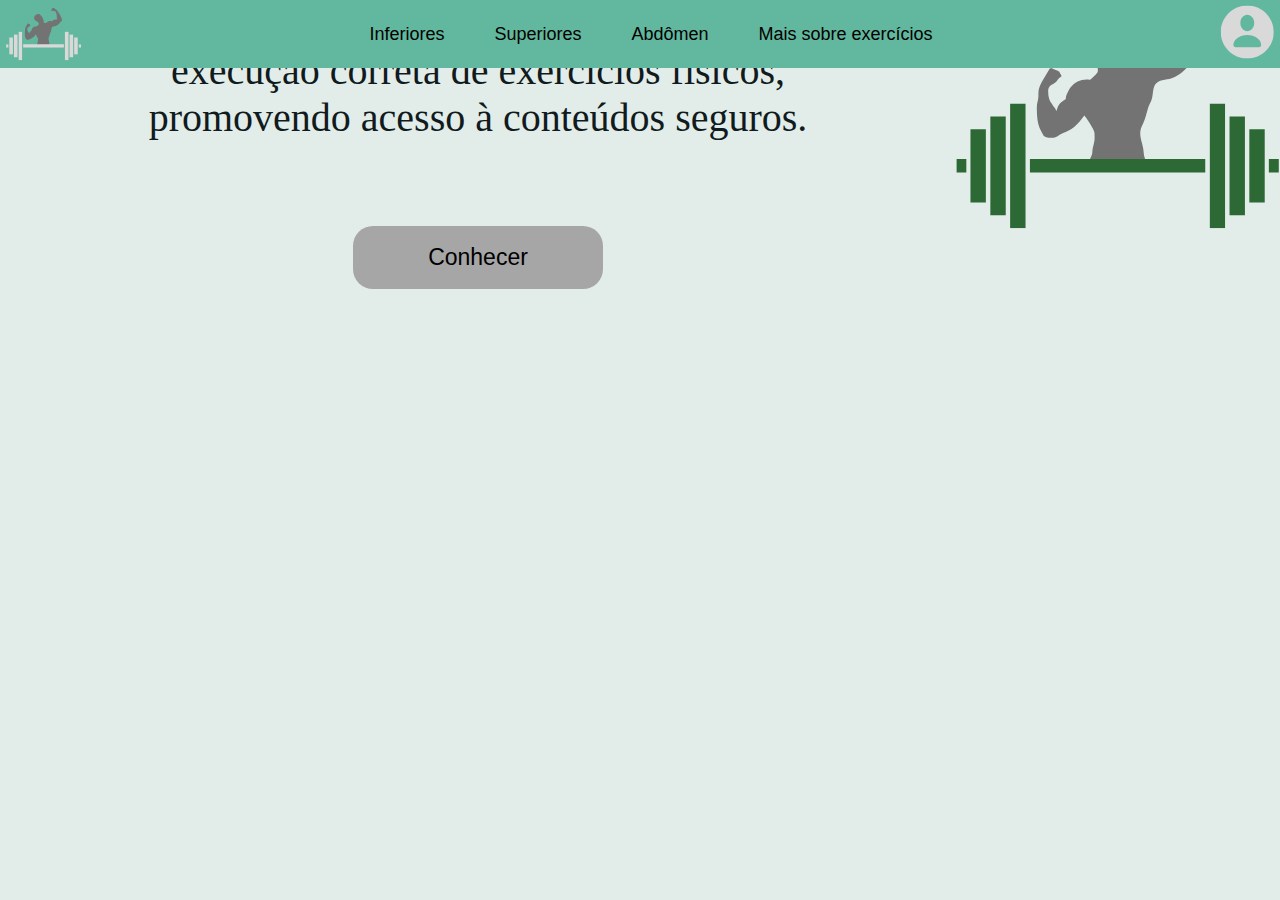
==== index.html @ ecba3f3d "first commit" ====
<!DOCTYPE html>
<html lang="en">
  <head>
    <link rel="preconnect" href="https://fonts.googleapis.com" />
    <link rel="preconnect" href="https://fonts.gstatic.com" crossorigin />

    <meta charset="UTF-8" />
    <meta name="viewport" content="width=device-width, initial-scale=1.0" />

    <title>BeHealthy</title>

    <link'
      href="https://fonts.googleapis.com/css2?family=Libre+Baskerville:wght@400;700&family=Montserrat:wght@400;600&display=swap"
      rel="stylesheet"
    />

    <link rel="stylesheet" href="/style.css" />
  </head>
  <body>
    <!-- segunda tela -->
    <header class="head">
      <img src="/icons/muscles2.svg" alt="" class="halter" />

      <div class="links">
        <a href="./pages/inferior.html">Inferiores</a>
        <a href="./pages/superior.html">Superiores</a>
        <a href="./pages/abdomen.html">Abdômen</a>
        <a href="/">Mais sobre exercícios</a>
      </div>

      <button class="user">
        <a href="./user/user.html">
          <img src="./icons/usuario.svg" alt="" class="log" />
        </a>
      </button>
    </header>
    <!-- -------------------------------------- -->

    <section class="open">
      <nav>
        <div class="content">
          <h1>
            <span>BeHealthy</span> - Um site para auxiliar na execução correta
            de exercícios físicos, promovendo acesso à conteúdos seguros.
          </h1>

          <div class="btn">
            <button>
              <a href="./user/main.html">Conhecer</a>
            </button>
          </div>
        </div>

       <div id="halter">
        <img
        src="icons/muscles.svg"
        alt="Desenho de um homem e um alter embaixo dele"
      />
       </div>
      </nav>
    </section>

    <div id="app"></div>
  </body>
</html>
---- style.css ----
* {
  box-sizing: border-box;
  padding: 0;
  margin: 0;
}

:root {
  font-size: clamp(40%, 1% + 2vw, 62.5%);

  /* colors */
  
 --bg-color: #E2EDE9;
 --ft-footer-color: #62B89E;
 --ff-color: #111B1E;
 --fc-text: #000000;
 --btn-color: #A6A6A6;
 --sv-save-color: #746c74; 
 --bg-back-text-color:#F4F4F4;
 --btn-register: #D2E4DE;

 /* fonts */

 --fz-text: 1.8rem;
 --fz-title: 2.3rem;
 --fz-primary-title: 4rem;
}

body {
  font-family: 'Montserrat', sans-serif;
  font-weight: 400;

  background-color: var(--bg-color);

  color: var(--ff-color);
  position: relative;
  
  width: 100vw;
  height: 100vh;

  align-items: center;
}

section {
  display: flex;
  
  align-items: center;
}

section h1{
  font-family: 'Libre Baskerville', serif;
  font-weight: 400;

  padding: 0rem 11rem;
  
  font-size: var(--fz-primary-title);
  text-align: center;
}

section h1 span {
  font-weight: 700;
  color: var(--fc-text);
}

nav {
  display: flex;
}

.content {
  display: flex;
  flex-direction: column;
  
  align-items: center;
}

#content {
  display: flex;
  justify-content: flex-start;
  align-items: center;
  flex-wrap: wrap;
}

.btn button {
  margin-top: 8.5rem;

  border: none;
  border-radius: 2rem;
  padding: 1.8rem 7.5rem;

  cursor: pointer;

  background-color: var(--btn-color);
}

.btn button a {
  text-decoration: none;
  color: var(--fc-text);
  font-size: var(--fz-title);
} 

.btn button:hover {
  transform: scale(1.1);
  background-color: #9e9e9e;
}








/*----- Cabeçalho -----*/
.head {
  display: flex;
  justify-content: space-between;
  padding: .5rem;

  /* display: none; */
  text-align: center;
  align-items: center;

  position: fixed;
  top: 0;
  width: 100%;

  z-index: 110;
}

.head a {
  color: var(--fc-text);
  font-size: 1.5rem;
  line-height: 1.4rem;

  gap: 10rem;


  text-decoration: none;
}

.links {
  display: flex;
  gap: 5rem;
  align-items: center;
}

.links a {
  font-size: var(--fz-text);
}









/* ----- Tela de login ----- */

.user {
  background-color:#62B89E;
  border: none;
}

#btn-log {
  background-color: var(--btn-register);
}

#btn-log:hover {
  background-color: #bed6ce;
}







/*----- Segunda tela -----*/

header {
  padding: .5rem;
  

  background-color: #62B89E;
  justify-content: space-between;
}

header .log {
  padding: 0;
}

/* main */

main {
display: flex;
flex-direction: column;

padding: 8.5rem 0 4rem 3rem;
}

.text {
  display: flex;
  background-color: var(--bg-back-text-color);

  height: 18rem;
  margin-bottom: 2.5rem;
}

.text h1 {
  font-weight: 400;

  text-align: center;
  
  
  
  font-size: var(--fz-title);
  line-height: 3.5rem;
}

.text p {
  display: flex;
  padding: 1.5rem 4rem 3rem 0;

  text-align: center;
  align-items: center;

  font-size: var(--fz-text);
  line-height: 2.7rem;
}

.text img {
  display: flex;
  width: 23rem;
  height: 18rem;
}

.text .training img{
  display: flex;
  margin-inline: 3rem 4rem;
}


/* ----- usuario ----- */

#body {
  display: flex;
  justify-content: center;
  align-items: center;

  position: relative;
  top: 15rem;
  /* font-family: 'Montserrat', sans-serif; */
}

.register {
  background-color: var(--ft-footer-color);
  width: 40rem;

  border-radius: 2rem;
  padding: 2rem 4rem;
}

body #body #user {
  display: flex;
  flex-direction: column;
  gap: 1rem;
}

#body .register h1 {
  display: flex;
  justify-content: center;
  
  font-weight: 400;
}


#body input{
  background-color: var(--bg-color);
  border: none;
  border-radius: 2rem;
  height: 4rem;
}

#body label {
  font-size: --;
}

#body .register #inputs {
  margin-top: 2rem;
}

#body .register #inputs input {
  width: 100%;
}

#body .register button {
  display: flex;
  justify-content: space-between;

  padding: 1.2rem 4rem;
  border-radius: 2rem;
  border: none;

  margin: 0 auto;
  margin-top: 3rem;
}

#body .register a {
  display: flex;
  
  padding: 1.5rem;
  justify-content: center;
  
  font-size: 1.2rem;
  
  color: var(--fc-text);
}
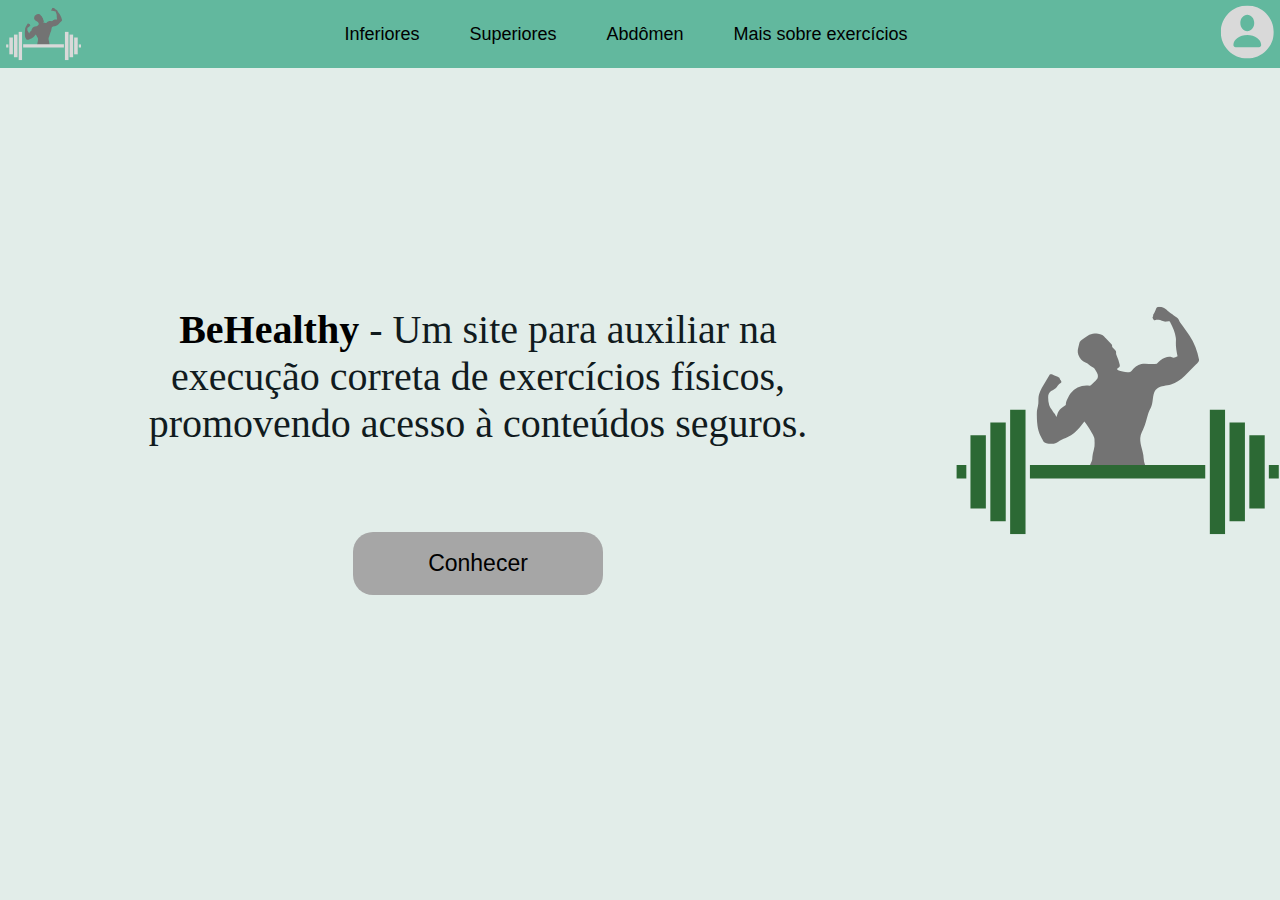
==== commit 2a137d6f: "links, inicio JS" ====
--- a/index.html
+++ b/index.html
@@ -22,10 +22,11 @@
       <img src="/icons/muscles2.svg" alt="" class="halter" />
 
       <div class="links">
-        <a href="./pages/inferior.html">Inferiores</a>
-        <a href="./pages/superior.html">Superiores</a>
-        <a href="./pages/abdomen.html">Abdômen</a>
-        <a href="/">Mais sobre exercícios</a>
+        <a href="./pages/inferior.html" onclick="route()">Inferiores</a>
+        <a href="./pages/superior.html" onclick="route()">Superiores</a>
+        <a href="./pages/abdomen.html" onclick="route()">Abdômen</a>
+        <a href="/pages/404.html" onclick="route()">Mais sobre exercícios</a>
+        <a href="/" onclick="route()"></a>
       </div>
 
       <button class="user">
@@ -61,5 +62,15 @@
     </section>
 
     <div id="app"></div>
+
+    <script src="./js/index.js" type="module" ></script>
+
+    <!-- <script>
+      function route(event) {
+        event = event || window.event
+        event.preventDefault() 
+      }
+
+    </script> -->
   </body>
 </html>
--- a/style.css
+++ b/style.css
@@ -28,6 +28,9 @@
 body {
   font-family: 'Montserrat', sans-serif;
   font-weight: 400;
+  
+  display: flex;
+  align-items: center;
 
   background-color: var(--bg-color);
 
@@ -37,7 +40,6 @@
   width: 100vw;
   height: 100vh;
 
-  align-items: center;
 }
 
 section {
@@ -77,6 +79,12 @@
   justify-content: flex-start;
   align-items: center;
   flex-wrap: wrap;
+}
+
+#content .infra {
+  display: flex;
+  align-items: flex-start;
+  flex-direction: column;
 }
 
 .btn button {
@@ -245,12 +253,10 @@
 
 #body {
   display: flex;
-  justify-content: center;
-  align-items: center;
-
-  position: relative;
-  top: 15rem;
-  /* font-family: 'Montserrat', sans-serif; */
+  margin: 0 auto;
+  /* justify-content: center; */
+  align-items: center; 
+
 }
 
 .register {
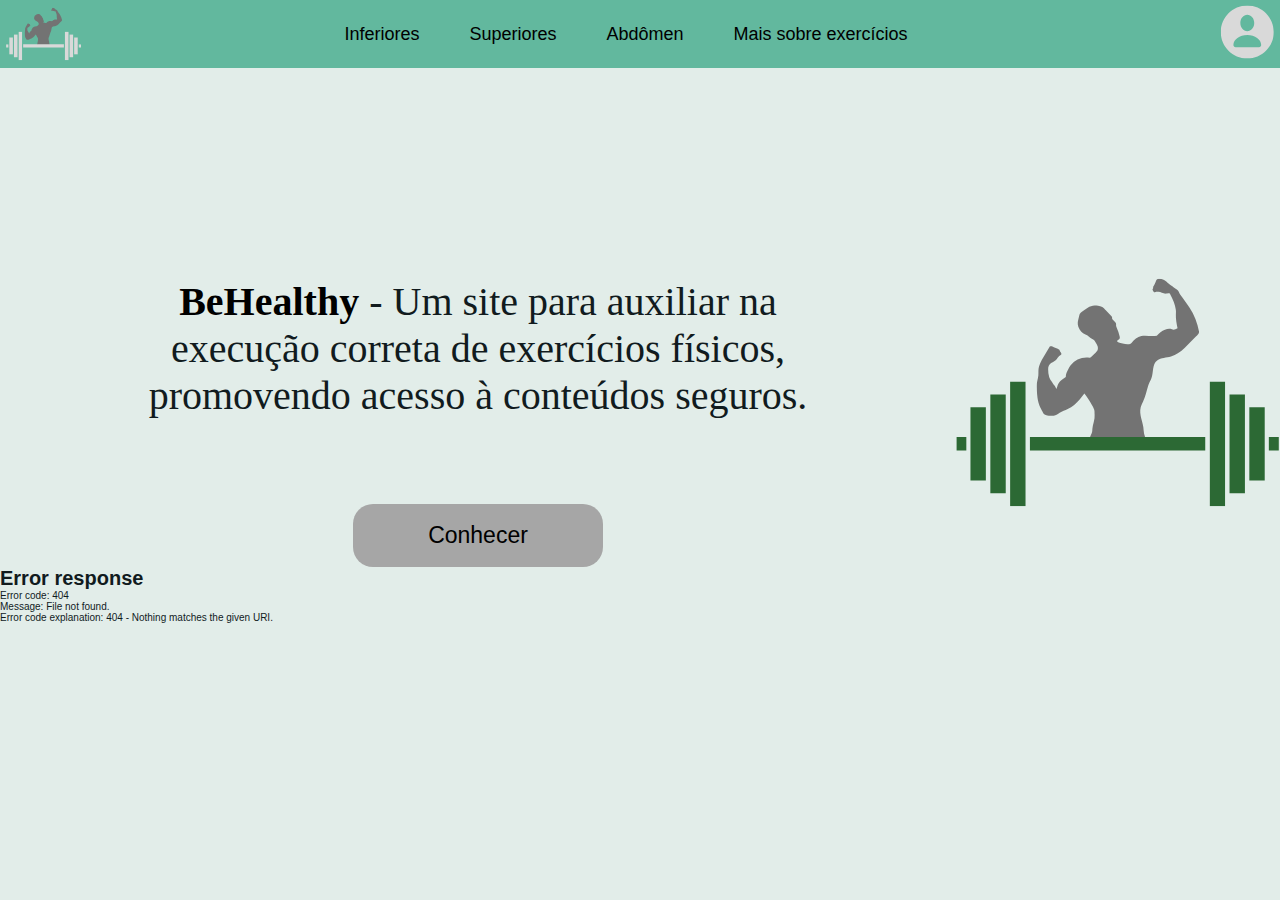
==== commit 09734180: "patch directory" ====
--- a/index.html
+++ b/index.html
@@ -1,5 +1,5 @@
 <!DOCTYPE html>
-<html lang="en">
+<html lang="pt-br">
   <head>
     <link rel="preconnect" href="https://fonts.googleapis.com" />
     <link rel="preconnect" href="https://fonts.gstatic.com" crossorigin />
@@ -14,7 +14,7 @@
       rel="stylesheet"
     />
 
-    <link rel="stylesheet" href="/style.css" />
+    <link rel="stylesheet" href="./style.css" />
   </head>
   <body>
     <!-- segunda tela -->
@@ -25,7 +25,7 @@
         <a href="./pages/inferior.html" onclick="route()">Inferiores</a>
         <a href="./pages/superior.html" onclick="route()">Superiores</a>
         <a href="./pages/abdomen.html" onclick="route()">Abdômen</a>
-        <a href="/pages/404.html" onclick="route()">Mais sobre exercícios</a>
+        <a href="/pages/sobre.html" onclick="route()">Mais sobre exercícios</a>
         <a href="/" onclick="route()"></a>
       </div>
 
--- a/style.css
+++ b/style.css
@@ -170,7 +170,13 @@
   border: none;
 }
 
+#btn {
+  display: flex;
+  flex-direction: row;
+}
+
 #btn-log {
+  flex-direction: row;
   background-color: var(--btn-register);
 }
 
@@ -217,6 +223,7 @@
 
 .text h1 {
   font-weight: 400;
+  margin-right: 1rem;
 
   text-align: center;
   
@@ -318,7 +325,66 @@
   padding: 1.5rem;
   justify-content: center;
   
-  font-size: 1.2rem;
+  font-size: 1.5rem;
   
   color: var(--fc-text);
+}
+
+
+/* ----- Recuperar senha ----- */
+
+input {
+  padding-left:  2rem;
+}
+
+.container {
+  font-family: 'Montserrat', sans-serif;
+
+  display: flex;
+  flex-direction: column;
+
+  margin: 0 auto;
+}
+
+.container h1 {
+  font-size: var(--fz-primary-title);
+
+  font-weight: 400;
+  margin-bottom: 3rem;
+}
+
+.container #inputs {
+  display: flex;
+  flex-direction: column;
+
+  gap: 1.5rem;
+}
+
+.container #inputs label {
+  font-size: 1.5rem;
+}
+
+.container #inputs input {
+  border: none;
+  background-color: var(--bg-back-text-color);
+
+  height: 4rem;
+  border-radius: 1.4rem;
+
+}
+
+.container button {
+  display: flex;
+  justify-content: center;
+  padding: 1.2rem;
+
+  margin: 1.9rem auto 0;
+
+
+  border: none;
+
+  border-radius: 2rem;
+  width: 15rem;
+
+  background-color: var(--btn-color);
 }